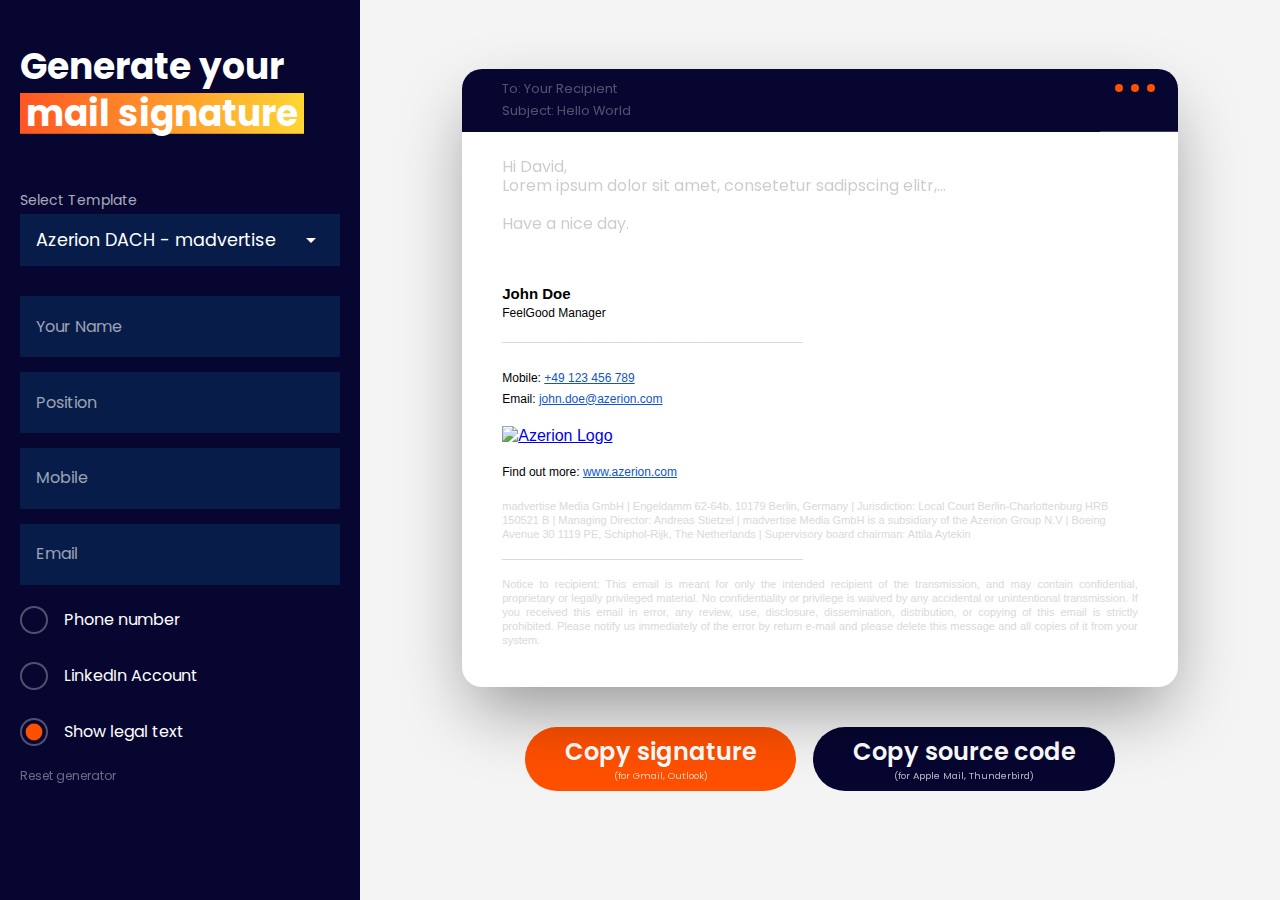
==== index.html @ fb6742e3 "Initial Commit" ====
<!doctype html>
<html lang="en">

<head>
    <title>Mail Sig Generator</title>

    <meta charset="utf-8">
    <meta name="viewport" content="width=device-width, initial-scale=1, shrink-to-fit=no">
    <meta http-equiv="pragma" content="no-cache" />

    <link rel="stylesheet" href="./style.css?v=2">

</head>

<body>

    <div id="gen">
        <h1>Generate your <span class="orange">mail signature</span></h1>


        <div id="templateSelector">
            <div class="label">Select Template</div>
            <div class="selected">Azerion DACH - madvertise</div>
            <div class="options">
                <div class="option" data-option="azerionDACH">Azerion DACH</div>
                <div class="option" data-option="azerionDACH_himedia">Azerion DACH - HiMedia</div>
                <div class="option" data-option="azerionDACH_madvertise">Azerion DACH - madvertise</div>
                <div class="option" data-option="azerionDACH_vlyby">Azerion DACH - Vlyby</div>
                <!-- <div class="option" data-option="azerionDACH2">Azerion DACH2</div> -->
            </div>
        </div>

        <script>

            // TEMPLATE SELECTION
            let dropdown = document.querySelector('#templateSelector');
            let selection = dropdown.querySelector('.selected');
            let ddOptions = dropdown.querySelectorAll('.option');

            //Eventlistener Option Selection
            ddOptions.forEach(function (el) {
                let attr = el.getAttribute('data-option')

                //only enabled options are clickable
                if (!el.classList.contains('disabled')) {
                    el.addEventListener('click', function () {
                        selection.innerHTML = el.innerHTML;

                        //do else something when selected (load template)
                        loadTemplate(el.getAttribute('data-option'));
                    });
                }
            });

            dropdown.addEventListener('click', function () {
                dropdown.classList.toggle('expanded');
            })


            function loadTemplate(templatename) {
                fetch('template_' + templatename + '.html')
                    .then(response => response.text())
                    .then((data) => {
                        signature.innerHTML = data;
                    })
                    .then(() => {
                        showLegalTxt();
                        formEvents();
                    })
            }


        </script>

        <form id="generatorform" class="form" autocomplete="off" action="">

            <div>
                <label for="input_name">Your Name</label>
                <input id="input_name" type="text">
            </div>

            <div>
                <label for="input_title">Position</label>
                <input id="input_title" type="text">
            </div>



            <div id="inputDiv_phone" class="hidden">
                <label for="input_phone">Phone</label>
                <input id="input_phone" type="tel" value="">
            </div>

            <div>
                <label for="input_mobile" class="">Mobile</label>
                <input id="input_mobile" type="tel">
            </div>

            <div>
                <label for="input_mail" class="">Email</label>
                <input id="input_mail" type="email">
            </div>

            <div id="inputDiv_linkedIn" class="hidden">
                <label for="input_linkedInHandle">LinkedIn handle</label>
                <input id="input_linkedInHandle" type="text" value="">
            </div>

            <!-- <div>
                <label for="input_address" class="">Address</label>
                <input id="input_address" type="text">
            </div>  -->

            <div>
                <label for="check_phone" class="checkbox">
                    <input id="check_phone" type="checkbox">
                    <span>Phone number</span>
                </label>
            </div>

            <div>
                <label for="check_LinkedIn" class="checkbox">
                    <input id="check_LinkedIn" type="checkbox">
                    <span>LinkedIn Account</span>
                </label>
            </div>

            <div>
                <label for="check_LegalTxt" class="checkbox">
                    <input id="check_LegalTxt" type="checkbox" checked>
                    <span>Show legal text</span>
                </label>
            </div>

        </form>

        <span id="reset">Reset generator</span>
    </div>

    <div id="mailwindow">
        <div id="mail">
            <div id="mailhead">
                <div>
                    <div>To: Your Recipient</div>
                    <div>Subject: Hello World</div>
                </div>
                <div>
                    <span></span>
                    <span></span>
                    <span></span>
                </div>
            </div>

            <div id="mailcontent">
                <p>Hi David, <br>Lorem ipsum dolor sit amet, consetetur sadipscing elitr,...<br><br>Have a nice day.</p>
            </div>

            <div id="signatur"></div>
        </div><!-- ENDE mail-->

        <div id="copybox">
            <span class="btn btn-primary" id="copySigBtn">
                <span>Copy signature</span><span>(for Gmail, Outlook)</span>
            </span>

            <span class="btn btn-secondary" id="copySrcBtn">
                <span>Copy source code</span><span>(for Apple Mail, Thunderbird)</span>
            </span>

        </div>

        <div id="feedback"></div>

    </div>

    <script>

        const form = document.getElementById('generatorform');
        const mailWindow = document.getElementById('mailwindow');
        const signature = document.getElementById('signatur');


        const defaultPerson = [
            'John Doe',
            'FeelGood Manager',
            '+49 123 456 789',
            'john.doe@azerion.com',
            'johndoe1337',
            'Example Street 420, 1337 City, SuperNiceCountry'
        ]



        createListener = (inputName) => {
            let inputEl = document.getElementById('input_' + inputName);
            let sigEl = signature.querySelector('#sig_' + inputName);

            if (!sigEl == false && inputEl.value != '') {
                sigEl.innerHTML = inputEl.value;
            }
            //setting up default value for sig fields
            else {
                if (inputName == 'name') { sigEl.innerHTML = defaultPerson[0]; }
                if (inputName == 'title') { sigEl.innerHTML = defaultPerson[1]; }
                if (sigEl && inputName == 'phone') { sigEl.innerHTML = defaultPerson[2]; }
                if (inputName == 'mobile') { sigEl.innerHTML = defaultPerson[2]; }
                if (inputName == 'mail') { sigEl.innerHTML = defaultPerson[3]; }
                if (sigEl && inputName == 'linkedInHandle') { sigEl.innerHTML = defaultPerson[4]; }
                if (inputName == 'address') { sigEl.innerHTML = defaultPerson[5]; }
            }

            if (sigEl) {
                inputEl.addEventListener('input', (el) => {
                    let value = el.target.value;

                    //filling sig fields with data
                    sigEl.innerHTML = value;

                    //some adjustments for the linked parts in the sig
                    if (inputName == 'mobile' || inputName == 'phone') {
                        let aTag = sigEl.parentElement;
                        let noWhiteSpaceString = value.replace(/ /g, '');

                        if (noWhiteSpaceString.indexOf('+') > -1) {
                            aTag.setAttribute('href', 'tel:' + noWhiteSpaceString);
                        }
                        else {
                            aTag.setAttribute('href', 'tel:+' + noWhiteSpaceString);
                        }
                        //console.log(sigEl.parentElement);
                    }

                    if (inputName == 'mail') { sigEl.parentElement.setAttribute('href', 'mailto:' + value); }
                    if (inputName == 'linkedInHandle') { sigEl.parentElement.setAttribute('href', 'https://linkedin.com/in/' + value); }

                    //resetting sig fields with default values when input fields are emptied
                    if (value == '') {
                        if (inputName == 'name') { sigEl.innerHTML = defaultPerson[0]; }
                        if (inputName == 'title') { sigEl.innerHTML = defaultPerson[1]; }
                        if (inputName == 'phone') { sigEl.innerHTML = defaultPerson[2]; }
                        if (inputName == 'mobile') { sigEl.innerHTML = defaultPerson[2]; }
                        if (inputName == 'mail') { sigEl.innerHTML = defaultPerson[3]; }
                        if (inputName == 'linkedInHandle') { sigEl.innerHTML = defaultPerson[4]; }
                        if (inputName == 'address') { sigEl.innerHTML = defaultPerson[5]; }
                    }

                });
            }

        }


        //adding event listener when a template is loaded (redo also when linkedIn/phone is checked)
        formEvents = () => {

            //collect all input fields in node list and convert to array
            let allInputs = Array.prototype.slice.call(document.querySelectorAll('input'));
            //new array for inputs without checkboxes
            let cleanedInputs = [];

            //remove checkboxes from array
            for (i = 0; i < allInputs.length; i++) {
                if (allInputs[i].id.includes('input_')) {
                    cleanedInputs.push(allInputs[i]);
                }
            }

            //loop through cleaned array and create EventListener for inputs (see createListener())
            for (j = 0; j < cleanedInputs.length; j++) {
                let inputName = cleanedInputs[j].id.replace('input_', '');
                createListener(inputName);
            }
        }


        // function to add some functionality to the form
        // like animated labeles
        function loadForm() {

            let formDivs = form.getElementsByTagName('div');

            for (i = 0; i < formDivs.length; i++) {
                //     console.log(formDivs)
                let input = formDivs[i].getElementsByTagName('input')[0];

                if (input.value != '') {
                    input.parentElement.classList.toggle('focused');
                }

                input.addEventListener('focus', function () {
                    if (this.value != '') {
                        this.parentElement.classList.toggle('focused');
                    }
                    this.parentElement.classList.toggle('focused');
                });

                input.addEventListener('focusout', function () {
                    if (this.value == '') {
                        this.parentElement.classList.toggle('focused');
                    }
                });
            }
        }


        document.addEventListener('DOMContentLoaded', function () {
            loadForm(); //adding some stylish functions to the form
            loadTemplate('azerionDACH_madvertise');
        })



        ///////////////////
        // Legal text
        ///////////////////
        const checkLegalTxt = document.getElementById('check_LegalTxt');
        const legalTxt = `
            <td><span style="font-family:Arial,Helvetica,sans-serif;color:#d9d9d9;font-size:15px;line-height:22px">____________________________________</span>
                <p id="legalTxt" style="font-family:Arial,Helvetica,sans-serif;color:#d9d9d9;font-size:11px;line-height:14px;text-align:justify;margin:0;"><br>Notice to recipient: This email is meant for only the intended recipient of the transmission, and may contain confidential, proprietary or legally privileged material.  No confidentiality or privilege is waived by any accidental or unintentional transmission.  If you received this email in error, any review, use, disclosure, dissemination, distribution, or copying of this email is strictly prohibited.  Please notify us immediately of the error by return e-mail and please delete this message and all copies of it from your system.</p></td>
            `;


        function showLegalTxt() {
            let legalTxtRow = document.getElementById('legalTxtRow');

            if (checkLegalTxt.checked == true) {
                legalTxtRow.innerHTML = legalTxt;
            }
            else {
                legalTxtRow.innerHTML = '';
            }
        }

        checkLegalTxt.addEventListener('change', showLegalTxt)



        ///////////////////
        // phone option
        ///////////////////
        const checkPhone = document.getElementById('check_phone');
        const inputDiv_phone = document.getElementById('inputDiv_phone');
        var phoneNumber = '';
        const phoneContent = `
            <td style="font-family:Arial,Helvetica,sans-serif;color:rgb(0,0,0);font-size:12px;line-height:21px">Phone: <a id="sig_phone_link" href="tel:${phoneNumber}" style="color:#1155cc" target="_blank"><span id="sig_phone">+49 123 456 798</span></a></td>
            `;

        function showPhone() {
            let phoneRow = document.getElementById('phoneRow');

            if (checkPhone.checked == true) {
                phoneRow.innerHTML = phoneContent;
                inputDiv_phone.classList.toggle('hidden');
                formEvents();
            }
            else {
                phoneRow.innerHTML = '';
                inputDiv_phone.classList.toggle('hidden');
            }
        }

        checkPhone.addEventListener('change', showPhone);


        ///////////////////
        // linkedIn option
        ///////////////////
        const checkLinkedIn = document.getElementById('check_LinkedIn');
        const inputDiv_linkedIn = document.getElementById('inputDiv_linkedIn');
        var linkedInHandle = '';
        const linkedInContent = `
            <td style="font-family:Arial,Helvetica,sans-serif;color:rgb(0,0,0);font-size:12px;line-height:21px">LinkedIn: <a id="sig_linkedin_link" href="https://linkedin.com/in/${linkedInHandle}" style="color:#1155cc" target="_blank"><span id="sig_linkedInHandle">johndoe1337</span></a></td>
            `;

        function showLinkedIn() {
            let linkedInRow = document.getElementById('linkedInRow');

            if (checkLinkedIn.checked == true) {
                linkedInRow.innerHTML = linkedInContent;
                inputDiv_linkedIn.classList.toggle('hidden');
                formEvents();
            }
            else {
                linkedInRow.innerHTML = '';
                inputDiv_linkedIn.classList.toggle('hidden');
            }

        }

        checkLinkedIn.addEventListener('change', showLinkedIn);



        ///////////////////
        // copy signature
        ///////////////////
        let copySigBtn = document.getElementById('copySigBtn');

        copySigBtn.addEventListener('click', function () {
            async function copy() {
                const content = document.getElementById('signatur').innerHTML;
                const blob = new Blob([content], { type: 'text/html' });
                const richTextInput = new ClipboardItem({ 'text/html': blob });
                await navigator.clipboard.write([richTextInput]);
            };
            copy().then(
                function (value) {
                    console.log('yay');
                    showfeedback('Signature copied');
                },
                function (error) {
                    console.log('nay');
                    showfeedback('Error');
                }
            );
        })


        ///////////////////
        // copy sourcecode
        ///////////////////
        let copySrcBtn = document.getElementById('copySrcBtn');
        copySrcBtn.addEventListener('click', function () {

            async function copy() {
                // const content = document.getElementById('signatur').innerHTML;
                // const blob = new Blob([content], { type: 'text/html' });

                const content = document.getElementById('signatur').innerHTML;
                var a = content.replace(/(\r\n|\n|\r)/gm, "");
                var b = a.replace(/> *</g, '><');

                const richTextInput = new ClipboardItem({ 'text/html': b });
                await navigator.clipboard.writeText(b);
            };
            copy().then(
                function (value) {
                    console.log('yay');
                    showfeedback('Source Code copied');
                },
                function (error) {
                    console.log('nay');
                    showfeedback('Error');
                }
            );

        })


        ///////////////////
        //reset form
        ///////////////////

        let resetBtn = document.getElementById('reset');
        resetBtn.addEventListener('click', function () {

            let formDivs = form.getElementsByTagName('div');
            for (i = 0; i < formDivs.length; i++) {
                let input = formDivs[i].getElementsByTagName('input')[0];
                input.value = '';
                input.setAttribute('value', '');
                input.parentElement.classList.remove('focused');
            }
            //loadTemplate('azerionDACH');
        })



        //SHOW interaction feedback to user
        let feedback = document.getElementById('feedback');

        function showfeedback(msg) {
            var feedb = document.createElement('h2');
            feedb.innerHTML = msg;
            feedback.appendChild(feedb);

            feedback.style.animation = 'showfeedback 1s ease 1'
        }

        feedback.addEventListener('animationend', function () {
            feedback.setAttribute('style', '');
            feedback.innerHTML = '';
        })




        generateInputField = (id, txt, type) => {

            let div = document.createElement('div');
            let label = document.createElement('label');
            let input = document.createElement('input');

            label.setAttribute('for', 'input_' + id);
            label.innerHTML = txt; //label txt

            input.id = 'input_' + id;
            input.type = type;
            input.addEventListener('input', function () {
                if (signature.querySelector('#sig_' + id)) {
                    signature.querySelector('#sig_' + id).innerHTML = this.value;
                }
                else { console.log('field not found in template'); }
            })


            div.appendChild(label);
            div.appendChild(input);
            form.appendChild(div);

            return div;
        }




    </script>

</body>

</html>
---- style.css ----
/* poppins-regular - latin */
@font-face {
  font-display: swap; /* Check https://developer.mozilla.org/en-US/docs/Web/CSS/@font-face/font-display for other options. */
  font-family: "Poppins";
  font-style: normal;
  font-weight: 400;
  src: url("./assets/fonts/poppins-v20-latin-regular.eot"); /* IE9 Compat Modes */
  src: url("./assets/fonts/poppins-v20-latin-regular.eot?#iefix") format("embedded-opentype"), url("./assets/fonts/poppins-v20-latin-regular.woff2") format("woff2"), url("./assets/fonts/poppins-v20-latin-regular.woff") format("woff"), url("./assets/fonts/poppins-v20-latin-regular.ttf") format("truetype"), url("./assets/fonts/poppins-v20-latin-regular.svg#Poppins") format("svg"); /* Legacy iOS */
}
/* poppins-600 - latin */
@font-face {
  font-display: swap; /* Check https://developer.mozilla.org/en-US/docs/Web/CSS/@font-face/font-display for other options. */
  font-family: "Poppins";
  font-style: normal;
  font-weight: 600;
  src: url("./assets/fonts/poppins-v20-latin-600.eot"); /* IE9 Compat Modes */
  src: url("./assets/fonts/poppins-v20-latin-600.eot?#iefix") format("embedded-opentype"), url("./assets/fonts/poppins-v20-latin-600.woff2") format("woff2"), url("./assets/fonts/poppins-v20-latin-600.woff") format("woff"), url("./assets/fonts/poppins-v20-latin-600.ttf") format("truetype"), url("./assets/fonts/poppins-v20-latin-600.svg#Poppins") format("svg"); /* Legacy iOS */
}
/* poppins-700 - latin */
@font-face {
  font-display: swap; /* Check https://developer.mozilla.org/en-US/docs/Web/CSS/@font-face/font-display for other options. */
  font-family: "Poppins";
  font-style: normal;
  font-weight: 700;
  src: url("./assets/fonts/poppins-v20-latin-700.eot"); /* IE9 Compat Modes */
  src: url("./assets/fonts/poppins-v20-latin-700.eot?#iefix") format("embedded-opentype"), url("./assets/fonts/poppins-v20-latin-700.woff2") format("woff2"), url("./assets/fonts/poppins-v20-latin-700.woff") format("woff"), url("./assets/fonts/poppins-v20-latin-700.ttf") format("truetype"), url("./assets/fonts/poppins-v20-latin-700.svg#Poppins") format("svg"); /* Legacy iOS */
}
* {
  box-sizing: border-box;
}

html,
body {
  margin: 0;
  padding: 0;
  width: 100%;
  min-height: 100vh;
  font-family: "Poppins", sans-serif;
  font-size: 1rem;
  line-height: 1.3;
  color: #fff;
}

body {
  display: flex;
  flex-direction: row;
  overflow-y: scroll;
}

#mailwindow {
  flex-grow: 1;
  background: #f4f4f4;
  padding: 1%;
  display: flex;
  flex-direction: column;
  align-items: center;
  justify-content: center;
  position: relative;
}

#mail {
  width: 80%;
  background-color: #fff;
  border-radius: 20px;
  overflow: hidden;
  z-index: 1;
  box-shadow: 0 30px 70px -10px rgba(2, 2, 2, 0.4);
}
#mail #mailhead {
  background-color: #060631;
  display: flex;
  flex-direction: row;
  justify-content: space-between;
}
#mail #mailhead > div {
  padding: 9px 40px;
}
#mail #mailhead > div:nth-child(1) {
  display: flex;
  flex-direction: column;
}
#mail #mailhead > div:nth-child(2) {
  border-bottom: 1px solid rgba(255, 255, 255, 0.2196078431);
  padding: 15px;
  display: flex;
  justify-content: flex-end;
}
#mail #mailhead > div:nth-child(2) span {
  height: 0.5rem;
  width: 0.5rem;
  display: inline-block;
  border-radius: 50%;
  margin-right: 0.5rem;
  background-color: #ff5000;
}
#mail #mailhead > div > div {
  padding: 3px 0;
  font-size: 0.8rem;
  opacity: 0.3;
}
#mail #mailcontent {
  padding: 9px 40px;
  filter: blur(0px);
}
#mail #mailcontent p {
  font-size: 1rem;
  line-height: 1.2;
  opacity: 0.2;
  color: #000;
}

#signatur {
  padding: 10px 40px 40px 40px;
}

#copybox {
  width: 100%;
  display: flex;
  justify-content: center;
  gap: 2%;
  padding: 40px;
}
#copybox .btn {
  font-size: 1.5rem;
}
#copybox .btn span:nth-child(2) {
  font-size: 0.6rem;
  font-weight: 400;
  margin-top: 3px;
  opacity: 0.7;
}

#gen {
  background-color: #060631;
  width: 360px;
  padding: 20px;
}

/* FORM */
/* FORM */
/* FORM */
/* FORM */
/* FORM */
#templateSelector {
  position: relative;
  display: block;
  z-index: 50;
}
#templateSelector .label {
  font-size: 14px;
  line-height: 2;
  background-color: #060631 !important;
  opacity: 1;
  color: rgba(255, 255, 255, 0.6666666667);
}
#templateSelector > div {
  display: block;
  position: relative;
  background-color: #071c48;
  color: #fff;
  font-size: 1.1rem;
  line-height: 3;
  cursor: pointer;
}
#templateSelector .selected,
#templateSelector .option {
  padding-left: 16px;
}
#templateSelector .selected::after {
  content: "";
  width: 0;
  height: 0;
  border-left: 5px solid transparent;
  border-right: 5px solid transparent;
  border-top: 5px solid #fff;
  border-radius: 0px;
  position: absolute;
  top: 0;
  bottom: 0;
  margin: auto;
  right: 24px;
  pointer-events: none;
}
#templateSelector .options {
  position: absolute;
  width: 100%;
  box-shadow: 0 10px 20px 0 #060631;
  transition: all 0.4s ease;
  opacity: 0;
  transform: translateY(-10px);
  visibility: hidden;
}
#templateSelector.expanded .options {
  opacity: 1;
  visibility: visible;
  transform: translateY(0);
}
#templateSelector .option:hover {
  background-color: #060631;
}
#templateSelector .option.disabled {
  opacity: 0.2;
}
#templateSelector .option.disabled:hover {
  background-color: inherit;
  cursor: not-allowed;
}

label {
  opacity: 1;
  background-color: transparent;
  cursor: text;
  transition: all 0.25s ease;
  color: rgba(255, 255, 255, 0.6);
  font-family: "Poppins", sans-serif;
  font-weight: 400;
  line-height: 1.2;
  display: inline-block;
}

input {
  display: block;
  width: 100%;
  background-color: #071c48;
  padding-left: 16px;
  border-width: 3px;
  border-style: solid;
  border-color: transparent;
  margin: 0;
  box-shadow: 0 0 0 0 transparent;
  font-family: "Poppins", sans-serif;
  font-size: 1.1rem;
  line-height: 3;
  color: #fff;
}

.focused input,
input:focus,
input:focus-visible {
  background-color: #060631 !important;
  transition: background-color 0.5s, border-color 0.5s;
  border-color: #071c48;
  outline: none;
}

form {
  box-sizing: border-box;
  display: flex;
  flex-direction: column;
  gap: 15px;
  margin-top: 30px;
  margin-bottom: 5%;
}
form div {
  position: relative;
  transition: all 0.5s ease;
  max-height: 80px;
}
form div label {
  position: absolute;
  top: 50%;
  left: 16px;
  transform: translate(0, -50%);
}
form div.focused label {
  font-size: 14px;
  background-color: #060631 !important;
  padding: 1px 4px;
  top: 0%;
  transform: translate(-3px, -50%);
  opacity: 1;
  color: rgba(255, 255, 255, 0.3);
}
form div.hidden {
  opacity: 0;
  max-height: 0;
  margin-top: -15px;
}
form .checkbox {
  font-size: 1rem !important;
  position: relative;
  display: flex;
  align-items: center;
  gap: 5%;
  padding: 2% 0;
  transform: inherit !important;
  left: inherit !important;
  cursor: pointer;
  color: #fff;
  -webkit-user-select: none; /* Safari */ /* IE 10 and IE 11 */
  -moz-user-select: none;
       user-select: none; /* Standard syntax */
  background-color: transparent !important;
}
form .checkbox input[type=checkbox] {
  -webkit-appearance: none;
  -moz-appearance: none;
       appearance: none;
  background-color: transparent;
  margin: 0;
  padding: 0;
  color: currentColor;
  background-color: #060631;
  width: 1.75rem;
  height: 1.75rem;
  position: relative;
  display: flex;
  align-items: center;
  justify-content: center;
  border: 0.15rem solid rgba(255, 255, 255, 0.3);
  border-radius: 50%;
}
form .checkbox input[type=checkbox]::before {
  content: "";
  width: 100%;
  height: 100%;
  border-radius: 50%;
  position: absolute;
  transform: scale(0);
  transition: 120ms transform ease-in-out;
  background-color: #ff5000;
}
form .checkbox input[type=checkbox]:checked::before {
  transform: scale(0.7);
}

.error input {
  border: 2px solid #ff5167 !important;
}

/* ENDE FORM */
/* ENDE FORM */
/* ENDE FORM */
/* ENDE FORM */
/* ENDE FORM */
.btn {
  position: relative;
  display: block;
  border-radius: 100px;
  padding: 0.65rem 2.5rem;
  color: #fff;
  font-size: 1.2rem;
  line-height: 1.2;
  font-weight: 600;
  text-align: center;
  cursor: pointer;
  -webkit-user-select: none;
  -moz-user-select: none;
       user-select: none;
  transition: background-color 0.5s ease, color 0.5s ease, opacity 0.5s ease, transform 0.3s ease;
}
.btn.btn-primary {
  background-color: #ff5000;
}
.btn.btn-secondary {
  background-color: #060631;
}
.btn > span {
  display: flex;
  align-items: center;
  justify-content: center;
  transition: inherit;
}
.btn.btn-gradient {
  background: #7fcbf9;
  background-image: linear-gradient(270deg, #7fcbf9 0%, #0785ea 100%);
  padding: 2px;
}
.btn.btn-gradient > span {
  background-color: #060631;
  border-radius: 100px;
  padding: 0.65rem 2.5rem;
}
.btn.btn-gradient > span > :nth-child(1) {
  background: #7fcbf9;
  background-image: linear-gradient(270deg, #7fcbf9 0%, #0785ea 100%);
  -webkit-background-clip: text;
  -webkit-text-fill-color: transparent;
  -moz-background-clip: text;
  -moz-text-fill-color: transparent;
  transition: opacity 0.5s ease;
}
.btn.btn-gradient > span > :nth-child(2) {
  opacity: 0;
  position: absolute;
  transition: opacity 0.5s ease;
}

.btn:hover {
  transform: scale(0.99);
}
.btn:hover.btn-gradient > span {
  background-color: transparent;
}
.btn:hover.btn-gradient > span > :nth-child(1) {
  opacity: 0;
}
.btn:hover.btn-gradient > span > :nth-child(2) {
  opacity: 1;
  color: #fff;
}

.btn:active {
  transform: scale(0.95);
}

#formBtn {
  margin-top: 10%;
}

#reset {
  display: block;
  margin: auto;
  font-size: 0.75rem;
  opacity: 0.4;
  cursor: pointer;
  -webkit-user-select: none;
  -moz-user-select: none;
       user-select: none;
  transition: transform 0.3s ease;
}

#reset:active {
  transform: scale(0.95);
}

h1 {
  font-size: 2.25rem;
  margin-bottom: 15%;
}
h1 .orange {
  background-image: linear-gradient(90deg, #ff5622 0%, #ffd634 100%);
  background-size: 100% 80%;
  background-position: 0 5px;
  background-repeat: repeat-x;
  padding: 0 6px;
}

#feedback {
  position: absolute;
  background-color: rgba(0, 0, 0, 0.4);
  width: 100%;
  height: 100%;
  z-index: 1;
  display: flex;
  justify-content: center;
  align-items: center;
  -webkit-backdrop-filter: blur(5px);
  backdrop-filter: blur(5px);
  opacity: 0;
  z-index: -1;
}
#feedback h2 {
  font-size: 4rem;
}

@keyframes showfeedback {
  0% {
    opacity: 0;
    z-index: -1;
  }
  1% {
    opacity: 0;
    z-index: 1;
  }
  25% {
    opacity: 1;
    z-index: 1;
  }
  75% {
    opacity: 1;
    z-index: 1;
  }
  99% {
    opacity: 0;
    z-index: 1;
  }
  100% {
    opacity: 0;
    z-index: -1;
  }
}
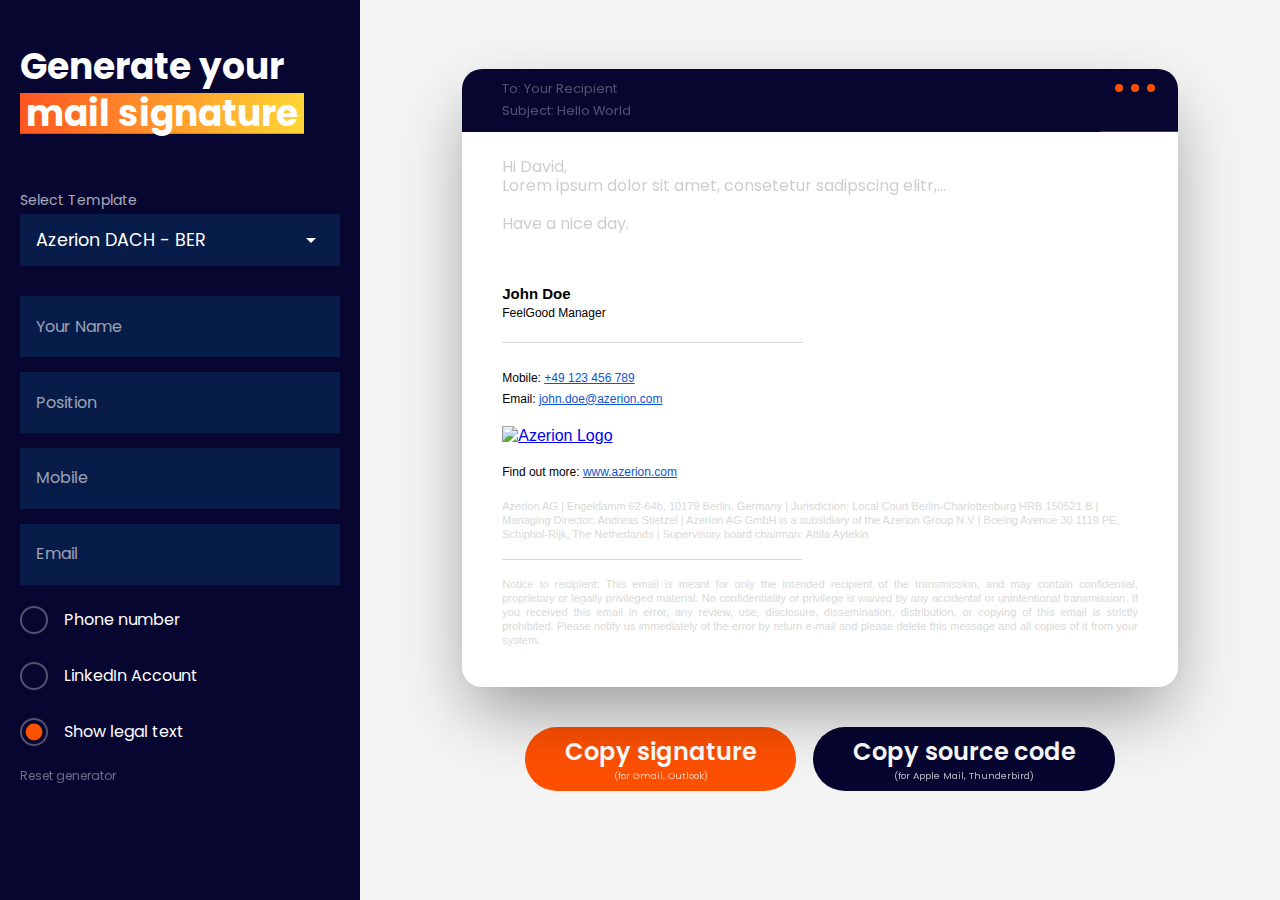
==== commit 9558d979: "Updated Templates" ====
--- a/index.html
+++ b/index.html
@@ -3,12 +3,10 @@
 
 <head>
     <title>Mail Sig Generator</title>
-
     <meta charset="utf-8">
     <meta name="viewport" content="width=device-width, initial-scale=1, shrink-to-fit=no">
     <meta http-equiv="pragma" content="no-cache" />
-
-    <link rel="stylesheet" href="./style.css?v=2">
+    <link rel="stylesheet" href="./style.min.css?v=2">
 
 </head>
 
@@ -20,11 +18,11 @@
 
         <div id="templateSelector">
             <div class="label">Select Template</div>
-            <div class="selected">Azerion DACH - madvertise</div>
+            <div class="selected">Azerion DACH - BER</div>
             <div class="options">
-                <div class="option" data-option="azerionDACH">Azerion DACH</div>
-                <div class="option" data-option="azerionDACH_himedia">Azerion DACH - HiMedia</div>
-                <div class="option" data-option="azerionDACH_madvertise">Azerion DACH - madvertise</div>
+                <div class="option" data-option="azerionDACH_duesseldorf">Azerion DACH - DUE</div>
+                <div class="option" data-option="azerionDACH_berlin">Azerion DACH - BER</div>
+                <!-- <div class="option" data-option="azerionDACH_berlin">Azerion DACH - madvertise</div> -->
                 <div class="option" data-option="azerionDACH_vlyby">Azerion DACH - Vlyby</div>
                 <!-- <div class="option" data-option="azerionDACH2">Azerion DACH2</div> -->
             </div>
@@ -305,7 +303,7 @@
 
         document.addEventListener('DOMContentLoaded', function () {
             loadForm(); //adding some stylish functions to the form
-            loadTemplate('azerionDACH_madvertise');
+            loadTemplate('azerionDACH_berlin');
         })
 
 
--- a/style.min.css
+++ b/style.min.css
@@ -0,0 +1 @@
+@font-face{font-display:swap;font-family:"Poppins";font-style:normal;font-weight:400;src:url("./assets/fonts/poppins-v20-latin-regular.eot");src:url("./assets/fonts/poppins-v20-latin-regular.eot?#iefix") format("embedded-opentype"),url("./assets/fonts/poppins-v20-latin-regular.woff2") format("woff2"),url("./assets/fonts/poppins-v20-latin-regular.woff") format("woff"),url("./assets/fonts/poppins-v20-latin-regular.ttf") format("truetype"),url("./assets/fonts/poppins-v20-latin-regular.svg#Poppins") format("svg")}@font-face{font-display:swap;font-family:"Poppins";font-style:normal;font-weight:600;src:url("./assets/fonts/poppins-v20-latin-600.eot");src:url("./assets/fonts/poppins-v20-latin-600.eot?#iefix") format("embedded-opentype"),url("./assets/fonts/poppins-v20-latin-600.woff2") format("woff2"),url("./assets/fonts/poppins-v20-latin-600.woff") format("woff"),url("./assets/fonts/poppins-v20-latin-600.ttf") format("truetype"),url("./assets/fonts/poppins-v20-latin-600.svg#Poppins") format("svg")}@font-face{font-display:swap;font-family:"Poppins";font-style:normal;font-weight:700;src:url("./assets/fonts/poppins-v20-latin-700.eot");src:url("./assets/fonts/poppins-v20-latin-700.eot?#iefix") format("embedded-opentype"),url("./assets/fonts/poppins-v20-latin-700.woff2") format("woff2"),url("./assets/fonts/poppins-v20-latin-700.woff") format("woff"),url("./assets/fonts/poppins-v20-latin-700.ttf") format("truetype"),url("./assets/fonts/poppins-v20-latin-700.svg#Poppins") format("svg")}*{box-sizing:border-box}html,body{margin:0;padding:0;width:100%;min-height:100vh;font-family:"Poppins",sans-serif;font-size:1rem;line-height:1.3;color:#fff}body{display:flex;flex-direction:row;overflow-y:scroll}#mailwindow{flex-grow:1;background:#f4f4f4;padding:1%;display:flex;flex-direction:column;align-items:center;justify-content:center;position:relative}#mail{width:80%;background-color:#fff;border-radius:20px;overflow:hidden;z-index:1;box-shadow:0 30px 70px -10px rgba(2,2,2,.4)}#mail #mailhead{background-color:#060631;display:flex;flex-direction:row;justify-content:space-between}#mail #mailhead>div{padding:9px 40px}#mail #mailhead>div:nth-child(1){display:flex;flex-direction:column}#mail #mailhead>div:nth-child(2){border-bottom:1px solid rgba(255,255,255,.2196078431);padding:15px;display:flex;justify-content:flex-end}#mail #mailhead>div:nth-child(2) span{height:.5rem;width:.5rem;display:inline-block;border-radius:50%;margin-right:.5rem;background-color:#ff5000}#mail #mailhead>div>div{padding:3px 0;font-size:.8rem;opacity:.3}#mail #mailcontent{padding:9px 40px;filter:blur(0px)}#mail #mailcontent p{font-size:1rem;line-height:1.2;opacity:.2;color:#000}#signatur{padding:10px 40px 40px 40px}#copybox{width:100%;display:flex;justify-content:center;gap:2%;padding:40px}#copybox .btn{font-size:1.5rem}#copybox .btn span:nth-child(2){font-size:.6rem;font-weight:400;margin-top:3px;opacity:.7}#gen{background-color:#060631;width:360px;padding:20px}#templateSelector{position:relative;display:block;z-index:50}#templateSelector .label{font-size:14px;line-height:2;background-color:#060631 !important;opacity:1;color:rgba(255,255,255,.6666666667)}#templateSelector>div{display:block;position:relative;background-color:#071c48;color:#fff;font-size:1.1rem;line-height:3;cursor:pointer}#templateSelector .selected,#templateSelector .option{padding-left:16px}#templateSelector .selected::after{content:"";width:0;height:0;border-left:5px solid rgba(0,0,0,0);border-right:5px solid rgba(0,0,0,0);border-top:5px solid #fff;border-radius:0px;position:absolute;top:0;bottom:0;margin:auto;right:24px;pointer-events:none}#templateSelector .options{position:absolute;width:100%;box-shadow:0 10px 20px 0 #060631;transition:all .4s ease;opacity:0;transform:translateY(-10px);visibility:hidden}#templateSelector.expanded .options{opacity:1;visibility:visible;transform:translateY(0)}#templateSelector .option:hover{background-color:#060631}#templateSelector .option.disabled{opacity:.2}#templateSelector .option.disabled:hover{background-color:inherit;cursor:not-allowed}label{opacity:1;background-color:rgba(0,0,0,0);cursor:text;transition:all .25s ease;color:rgba(255,255,255,.6);font-family:"Poppins",sans-serif;font-weight:400;line-height:1.2;display:inline-block}input{display:block;width:100%;background-color:#071c48;padding-left:16px;border-width:3px;border-style:solid;border-color:rgba(0,0,0,0);margin:0;box-shadow:0 0 0 0 rgba(0,0,0,0);font-family:"Poppins",sans-serif;font-size:1.1rem;line-height:3;color:#fff}.focused input,input:focus,input:focus-visible{background-color:#060631 !important;transition:background-color .5s,border-color .5s;border-color:#071c48;outline:none}form{box-sizing:border-box;display:flex;flex-direction:column;gap:15px;margin-top:30px;margin-bottom:5%}form div{position:relative;transition:all .5s ease;max-height:80px}form div label{position:absolute;top:50%;left:16px;transform:translate(0, -50%)}form div.focused label{font-size:14px;background-color:#060631 !important;padding:1px 4px;top:0%;transform:translate(-3px, -50%);opacity:1;color:rgba(255,255,255,.3)}form div.hidden{opacity:0;max-height:0;margin-top:-15px}form .checkbox{font-size:1rem !important;position:relative;display:flex;align-items:center;gap:5%;padding:2% 0;transform:inherit !important;left:inherit !important;cursor:pointer;color:#fff;-webkit-user-select:none;-moz-user-select:none;user-select:none;background-color:rgba(0,0,0,0) !important}form .checkbox input[type=checkbox]{-webkit-appearance:none;-moz-appearance:none;appearance:none;background-color:rgba(0,0,0,0);margin:0;padding:0;color:currentColor;background-color:#060631;width:1.75rem;height:1.75rem;position:relative;display:flex;align-items:center;justify-content:center;border:.15rem solid rgba(255,255,255,.3);border-radius:50%}form .checkbox input[type=checkbox]::before{content:"";width:100%;height:100%;border-radius:50%;position:absolute;transform:scale(0);transition:120ms transform ease-in-out;background-color:#ff5000}form .checkbox input[type=checkbox]:checked::before{transform:scale(0.7)}.error input{border:2px solid #ff5167 !important}.btn{position:relative;display:block;border-radius:100px;padding:.65rem 2.5rem;color:#fff;font-size:1.2rem;line-height:1.2;font-weight:600;text-align:center;cursor:pointer;-webkit-user-select:none;-moz-user-select:none;user-select:none;transition:background-color .5s ease,color .5s ease,opacity .5s ease,transform .3s ease}.btn.btn-primary{background-color:#ff5000}.btn.btn-secondary{background-color:#060631}.btn>span{display:flex;align-items:center;justify-content:center;transition:inherit}.btn.btn-gradient{background:#7fcbf9;background-image:linear-gradient(270deg, #7fcbf9 0%, #0785ea 100%);padding:2px}.btn.btn-gradient>span{background-color:#060631;border-radius:100px;padding:.65rem 2.5rem}.btn.btn-gradient>span>:nth-child(1){background:#7fcbf9;background-image:linear-gradient(270deg, #7fcbf9 0%, #0785ea 100%);-webkit-background-clip:text;-webkit-text-fill-color:rgba(0,0,0,0);-moz-background-clip:text;-moz-text-fill-color:rgba(0,0,0,0);transition:opacity .5s ease}.btn.btn-gradient>span>:nth-child(2){opacity:0;position:absolute;transition:opacity .5s ease}.btn:hover{transform:scale(0.99)}.btn:hover.btn-gradient>span{background-color:rgba(0,0,0,0)}.btn:hover.btn-gradient>span>:nth-child(1){opacity:0}.btn:hover.btn-gradient>span>:nth-child(2){opacity:1;color:#fff}.btn:active{transform:scale(0.95)}#formBtn{margin-top:10%}#reset{display:block;margin:auto;font-size:.75rem;opacity:.4;cursor:pointer;-webkit-user-select:none;-moz-user-select:none;user-select:none;transition:transform .3s ease}#reset:active{transform:scale(0.95)}h1{font-size:2.25rem;margin-bottom:15%}h1 .orange{background-image:linear-gradient(90deg, #ff5622 0%, #ffd634 100%);background-size:100% 80%;background-position:0 5px;background-repeat:repeat-x;padding:0 6px}#feedback{position:absolute;background-color:rgba(0,0,0,.4);width:100%;height:100%;z-index:1;display:flex;justify-content:center;align-items:center;-webkit-backdrop-filter:blur(5px);backdrop-filter:blur(5px);opacity:0;z-index:-1}#feedback h2{font-size:4rem}@keyframes showfeedback{0%{opacity:0;z-index:-1}1%{opacity:0;z-index:1}25%{opacity:1;z-index:1}75%{opacity:1;z-index:1}99%{opacity:0;z-index:1}100%{opacity:0;z-index:-1}}